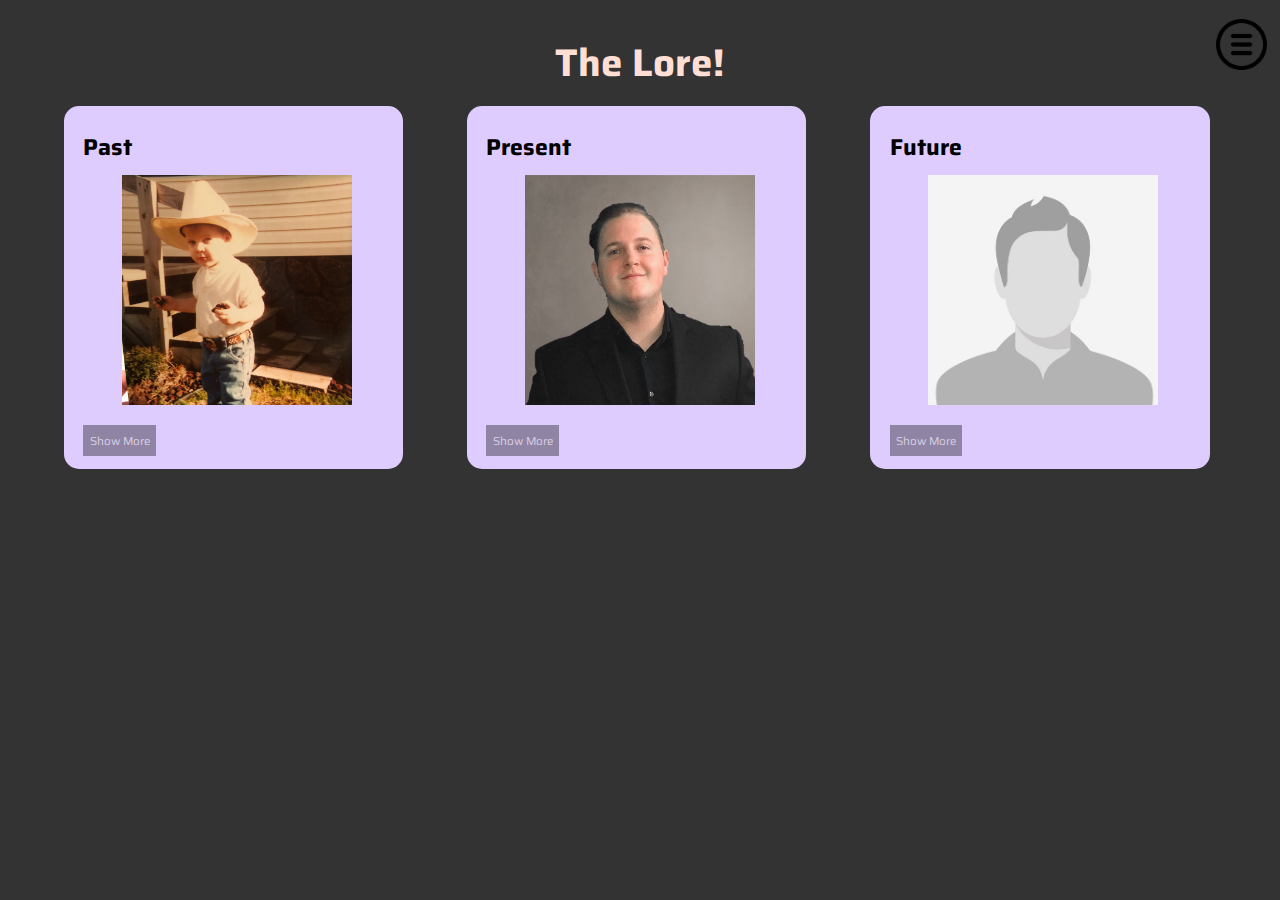
==== about.html @ 5a594b56 "Add files via upload" ====
<!DOCTYPE html>
<html>

<head>
	<meta charset="utf-8">
	<meta http-equiv="X-UA-Compatible" content="IE=edge">
	<title>About</title>
	<meta name="viewport" content="width=device-width, initial-scale=1">
	<link href="styles2.css" rel="stylesheet" type="text/css">
	<link href="https://fonts.googleapis.com/css?family=Saira&display=swap" rel="stylesheet">
	<script src="https://ajax.googleapis.com/ajax/libs/jquery/3.4.1/jquery.min.js"></script>
</head>
<script>
$(document).ready(function(){
 	$("#openA").click(function(){
    	$("#past").slideDown("slow");
    	$("#openA").hide();
    	$("#closeA").show();

 	});
 	$("#closeA").click(function(){
 		$("#past").hide("slow");
 		$("#openA").show();
 		$("#closeA").hide();
 	});
 	$("#openB").click(function(){
    	$("#present").slideDown("slow");
    	$("#openB").hide();
    	$("#closeB").show();

 	});
 	$("#closeB").click(function(){
 		$("#present").hide("slow");
 		$("#openB").show();
 		$("#closeB").hide();
 	});
 	$("#openC").click(function(){
    	$("#future").slideDown("slow");
    	$("#openC").hide();
    	$("#closeC").show();

 	});
 	$("#closeC").click(function(){
 		$("#future").hide("slow");
 		$("#openC").show();
 		$("#closeC").hide();
 	})
 	
});


</script>

<body>
	<img onclick="closeNav()" id="closeNav" class="closeIcon" src="close.png">
	<img onclick="openNav()"  id="openNav" class="navIcon" src="menu-icon.png">
	<div class="navMenu">
		<ul class="nav" id="nav">
			<li class="nav-item"><a href="index.html">Home</a></li>
			<li class="nav-item"><a href="about.html">About</a></li>
			<li class="nav-item"><a href="contact.html">Contact</a></li>
		</ul>
	</div>
	<h2>The Lore!</h2>
	<div class="infoTable">
		<div class="dropdown1">
			<p style="font-size:1.8vw;"><strong>Past</strong></p>
			<img class="dropImg" id="dropImg"src="past.jpg">
			<p id="past" class="about" hidden><strong>In the beginning</strong><br>As young man, I lived in Wylie, which was a small town in Texas (at the time) with my family. Growing up I never really knew what I "wanted to be" when I grew up, I had a bad habit of trying to sell things, even when they weren't really mine or had no monitary value. Fond memories of sitting in the driveway, selling sea shells to all of the neighborhood kids after a beach vacation. While in grade school, I was never the one to be considered an amazing student. This wasn't because I was a trouble maker or anything but I was known to talk a lot and only do homework when there was a full moon. Most of my young life was very average and simple. Growing through the years, I didn't really have a plan after high school. After graduation, I decided what better way to get some direction in life than to join the military. After a few years of fun and exciting activities, I returned back to Texas and started working for a small company where I learned a lot about <strong>customer service
			</strong> and <strong>accounting</strong> while teaching myself about the basics of <strong>Web Development</strong>. After 3 years there, I left to begin working for a payment processor as a customer support rep. When an Integration Specialist position became available, I pounced and the moment and applied. Reluctantly I was given the position.</p>
			<button class="showBtn1" id="openA">Show More</button>
			<button class="showBtn2" id="closeA" hidden>Show Less>></button>
		</div>
		<div class="dropdown2">				
			<p style="font-size:1.8vw;"><strong>Present</strong></p>
			<img class="dropImg" id="dropImg"src="present.jpg">
			<p id="present" class="about" hidden><strong>Currently</strong><br>I am working as an <strong>Integration Specialist
			</strong> which has given me an immense amount of experience as well as insight into many other technologies and structures. With a lot of what I do form day to day is working with people to help their programs and web apps to connect to our servers. Meanwhile, I am honing my skills in web development, both front and back end.</p>
			<button class="showBtn1" id="openB">Show More</button>
			<button class="showBtn2" id="closeB" hidden>Show Less>></button>
		</div>
		<div class="dropdown3">			
			<p style="font-size:1.8vw;"><strong>Future</strong></p>
			<img class="dropImg" id="dropImg"src="placeholder.jpg">
			<p id="future" class="about" hidden><strong>Moving Forward</strong><br>I'm not entirely sure what direction I'm going in or even what I'm looking to accomplish other than to keep building great things and learning every aspect of the development field. Being only 25, while there is a lot of pressure to succeed, great things come to those with patience.</p>
			<button id="openC" class="showBtn1">Show More</button>
			<button id="closeC" hidden class="showBtn2">Show Less>></button>
		</div>
	</div>
	<script src="navigation.js"></script>
</body>
</html>
---- styles2.css ----
body{
	margin:0;
	padding:0;
	overflow: hidden;
	background-color: rgb(51, 51, 51);
	-ms-overflow-style: none;
    scrollbar-width: none; 
}
body::-webkit-scrollbar { 
    display: none;  
}


.closeIcon{	
	position:absolute;
	z-index: 2;
	display: block;
	height: 4vw;
	width: 4vw;
	float:left;
	margin-top: -1vw;
	margin-left: 95%;
	margin-bottom: 0vw;
}


.navIcon{
	position:absolute;
	z-index: 1;
	height: 4vw;
	width: 4vw;
	float:left;
	margin-top: -1vw;
	margin-left: 95%;
	margin-bottom: vw;
}
.nav{
	background-color: rgb(41, 41, 41);
	padding-top: 1.3vw;
	padding-right: 4vw;
	padding-bottom: 33.1vw;
	position:absolute;
	z-index: 1;
	display: block;
	text-align: left;
	margin-right: 2vw;
	margin-top: 4vw;
	list-style-type: none;
}
.navMenu{
	position:relative;
	margin-left: 86%;
	z-index: 1;
}

.nav-item a{
	background-color: rgb(250, 250, 250);
	background-size: 100%;
	padding-left: 2vw;
	color:rgb(76, 82, 0);
	font-family: 'Saira', sans-serif;
	font-size: 2.5vw;
	padding: .1vw .4vw .2vw .3vw;
	text-decoration: none;
}
li{
	margin-top: .7vw;
	opacity: .5;
}
li:hover{
	opacity: .8;
}

h2{
	position:relative;
	z-index: 0;
	font-family: 'Saira', sans-serif;
	color:rgb(255, 222, 212);
	margin-bottom: 1vw;
	text-align: center;
	font-size: 3vw;
	clear:both;
}
.about{
	overflow-y: scroll;
	overflow-x:hidden;
	max-height: 12vw;
	padding-right: 1.5vw;
}
.infoTable{
	position:relative;
	z-index: 0;
	margin: 0 auto;
	padding-bottom: 2vw;
	display: inline-block;
	width: 100%;
	float: left;
	clear: both;
	height: 100%;
}
p{
	font-family: 'Saira', sans-serif;
}

.dropdown1{
	position:relative;
	z-index: 0;
	margin-left: 5vw;
	padding-left: 1.5vw;
	font-family: 'Saira', sans-serif;
	border-radius: 15px 15px 15px 15px;
	padding-bottom: 1vw;
	width: 25%;
    background: rgb(222, 204, 255);
    float: left;
}
.dropdown2{
	position:relative;
	z-index: 0;
	margin-left: 5vw;
	padding-left: 1.5vw;
	padding-bottom: 1vw;
	font-family: 'Saira', sans-serif;
	border-radius: 15px 15px 15px 15px;
	width: 25%;
    background: rgb(222, 204, 255);
    float: left;
}	
.dropdown3{
	position:relative;
	z-index: 0;
	margin-left: 5vw;
	padding-left: 1.5vw;
	padding-bottom: 1vw;
	font-family: 'Saira', sans-serif;
	border-radius: 15px 15px 15px 15px;
	width: 25%;
    background: rgb(222, 204, 255);
    float: left;
}

.dropImg{
	position:relative;
	margin-top: -1vw;
	z-index: 0;
	max-width: 18vw;
	margin-left: 3vw;
	margin-bottom: 1vw;
}

.showBtn1{
	position:relative;
	z-index: 0;
	border:none;
	padding-top: .5vw;
	padding-bottom: .5vw;
	padding-left:.5vw;
	padding-right: .5vw;
	font-size: .9vw;
	font-family: 'Saira', sans-serif;
	background-color: rgb(112, 103, 128);
	color:rgb(255, 255, 255, .7);
	opacity: 0.7;
}	

.showBtn2{
	position:relative;
	z-index: 0;
	margin-left: 17.2vw;
	border:none;
	padding-top: .5vw;
	padding-bottom: .5vw;
	padding-left:.5vw;
	padding-right: .5vw;
	font-size: .9vw;
	font-family: 'Saira', sans-serif;
	background-color: rgb(112, 103, 128);
	color: rgb(255, 255, 255, .7);
	opacity: 0.7;
}
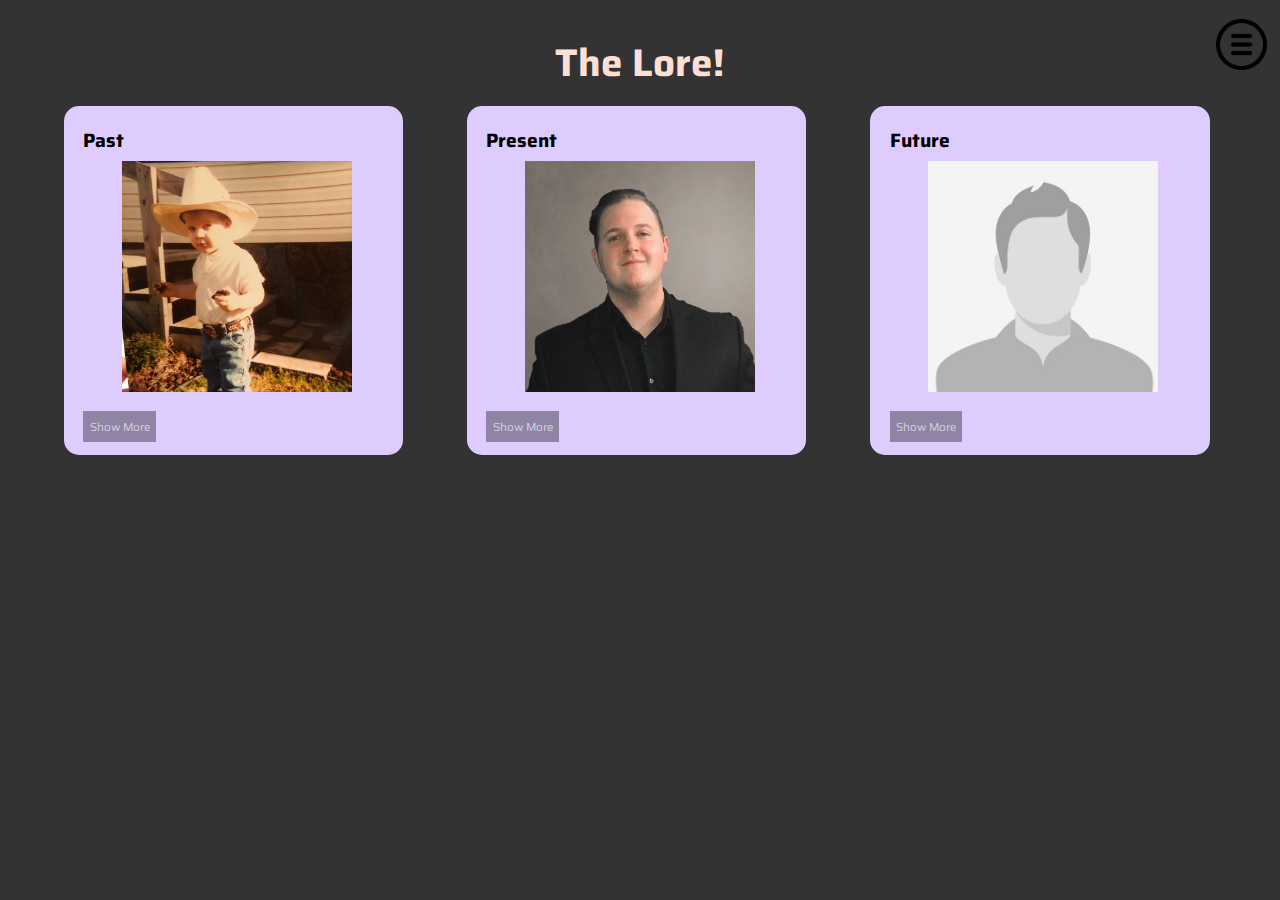
==== commit a9d86fad: "Add files via upload" ====
--- a/about.html
+++ b/about.html
@@ -64,7 +64,7 @@
 	<h2>The Lore!</h2>
 	<div class="infoTable">
 		<div class="dropdown1">
-			<p style="font-size:1.8vw;"><strong>Past</strong></p>
+			<p class="dropTitle"><strong>Past</strong></p>
 			<img class="dropImg" id="dropImg"src="past.jpg">
 			<p id="past" class="about" hidden><strong>In the beginning</strong><br>As young man, I lived in Wylie, which was a small town in Texas (at the time) with my family. Growing up I never really knew what I "wanted to be" when I grew up, I had a bad habit of trying to sell things, even when they weren't really mine or had no monitary value. Fond memories of sitting in the driveway, selling sea shells to all of the neighborhood kids after a beach vacation. While in grade school, I was never the one to be considered an amazing student. This wasn't because I was a trouble maker or anything but I was known to talk a lot and only do homework when there was a full moon. Most of my young life was very average and simple. Growing through the years, I didn't really have a plan after high school. After graduation, I decided what better way to get some direction in life than to join the military. After a few years of fun and exciting activities, I returned back to Texas and started working for a small company where I learned a lot about <strong>customer service
 			</strong> and <strong>accounting</strong> while teaching myself about the basics of <strong>Web Development</strong>. After 3 years there, I left to begin working for a payment processor as a customer support rep. When an Integration Specialist position became available, I pounced and the moment and applied. Reluctantly I was given the position.</p>
@@ -72,7 +72,7 @@
 			<button class="showBtn2" id="closeA" hidden>Show Less>></button>
 		</div>
 		<div class="dropdown2">				
-			<p style="font-size:1.8vw;"><strong>Present</strong></p>
+			<p class="dropTitle"><strong>Present</strong></p>
 			<img class="dropImg" id="dropImg"src="present.jpg">
 			<p id="present" class="about" hidden><strong>Currently</strong><br>I am working as an <strong>Integration Specialist
 			</strong> which has given me an immense amount of experience as well as insight into many other technologies and structures. With a lot of what I do form day to day is working with people to help their programs and web apps to connect to our servers. Meanwhile, I am honing my skills in web development, both front and back end.</p>
@@ -80,7 +80,7 @@
 			<button class="showBtn2" id="closeB" hidden>Show Less>></button>
 		</div>
 		<div class="dropdown3">			
-			<p style="font-size:1.8vw;"><strong>Future</strong></p>
+			<p class="dropTitle"><strong>Future</strong></p>
 			<img class="dropImg" id="dropImg"src="placeholder.jpg">
 			<p id="future" class="about" hidden><strong>Moving Forward</strong><br>I'm not entirely sure what direction I'm going in or even what I'm looking to accomplish other than to keep building great things and learning every aspect of the development field. Being only 25, while there is a lot of pressure to succeed, great things come to those with patience.</p>
 			<button id="openC" class="showBtn1">Show More</button>
--- a/styles2.css
+++ b/styles2.css
@@ -101,6 +101,9 @@
 p{
 	font-family: 'Saira', sans-serif;
 }
+.dropTitle{
+	font-size: 1.5vw;
+}
 
 .dropdown1{
 	position:relative;
@@ -178,3 +181,108 @@
 	color: rgb(255, 255, 255, .7);
 	opacity: 0.7;
 }	
+
+
+/*Mobile design*/
+
+@media only screen and (max-width: 600px) {
+    body {
+    	background-color: rgb(51, 51, 51);
+    	overflow-y: scroll;
+		overflow-x:hidden; 
+  	}
+  	.closeIcon{	
+		position:absolute;
+		filter: invert(100%);
+		margin-top: -8vw;
+		z-index: 2;
+		display: block;
+		height: 15vw;
+		width: 15vw;
+		margin-left: 83.5%;  
+	}
+
+
+	.navIcon{
+		position:absolute;
+		filter: invert(100%);
+		margin-top: -8vw;
+		z-index: 1;
+		height: 15vw;
+		width: 15vw;
+		margin-left: 83.5%; 
+
+	}
+	.nav{
+		background-color: rgb(41, 41, 41);
+		margin-left: -100vw;
+		margin-right: 30vw;
+		margin-top: -15vw;
+		height: 100%;
+		width: 100%;
+		text-align: left;
+		padding-left: 30vw;
+		padding-top: 30vw;
+		padding-right: 70vw;
+		padding-bottom: 600vw;
+	}
+	.nav-item{
+		margin-bottom: 2vw;
+		margin-top: 1vw;
+	}
+	.nav-item a{
+		font-size: 16vw;
+		opacity: 1;
+		margin-bottom:1vw;
+		padding-right: 1vw;
+	}
+	h2{
+		margin-top: 10vw;
+		text-align: center;
+		font-size: 10vw;
+		margin-bottom: 3vw;
+	}
+	p{
+		font-size: 4vw;
+	}
+	.dropTitle{
+		text-align: center;
+		text-decoration: underline;
+		font-size: 6.5vw;
+		margin-top: 1vw;
+		margin-bottom: 1.5vw;
+		margin-left: 1vw;
+	}
+	.dropImg{
+		max-width: 80vw;
+		margin-left: 3.9vw;
+	}
+	.dropdown1{
+		width: 89%;
+		max-height: 300vw;
+		margin-bottom: 3vw;
+	}
+	.dropdown2{
+		width: 89%;
+		max-height: 300vw;
+		margin-bottom: 3vw;
+	}
+	.dropdown3{
+		width: 89%;
+		max-height: 300vw;
+		margin-bottom: 3vw;
+	}
+	.about{
+		min-height: 45vw;
+	}
+	.showBtn1{
+		font-size: 5vw;
+		margin-left: 4vw;
+		margin-bottom: 1vw;
+	}
+	.showBtn2{
+		font-size: 5vw;
+		margin-left: 53vw;
+		margin-bottom: 1vw;
+	}
+}